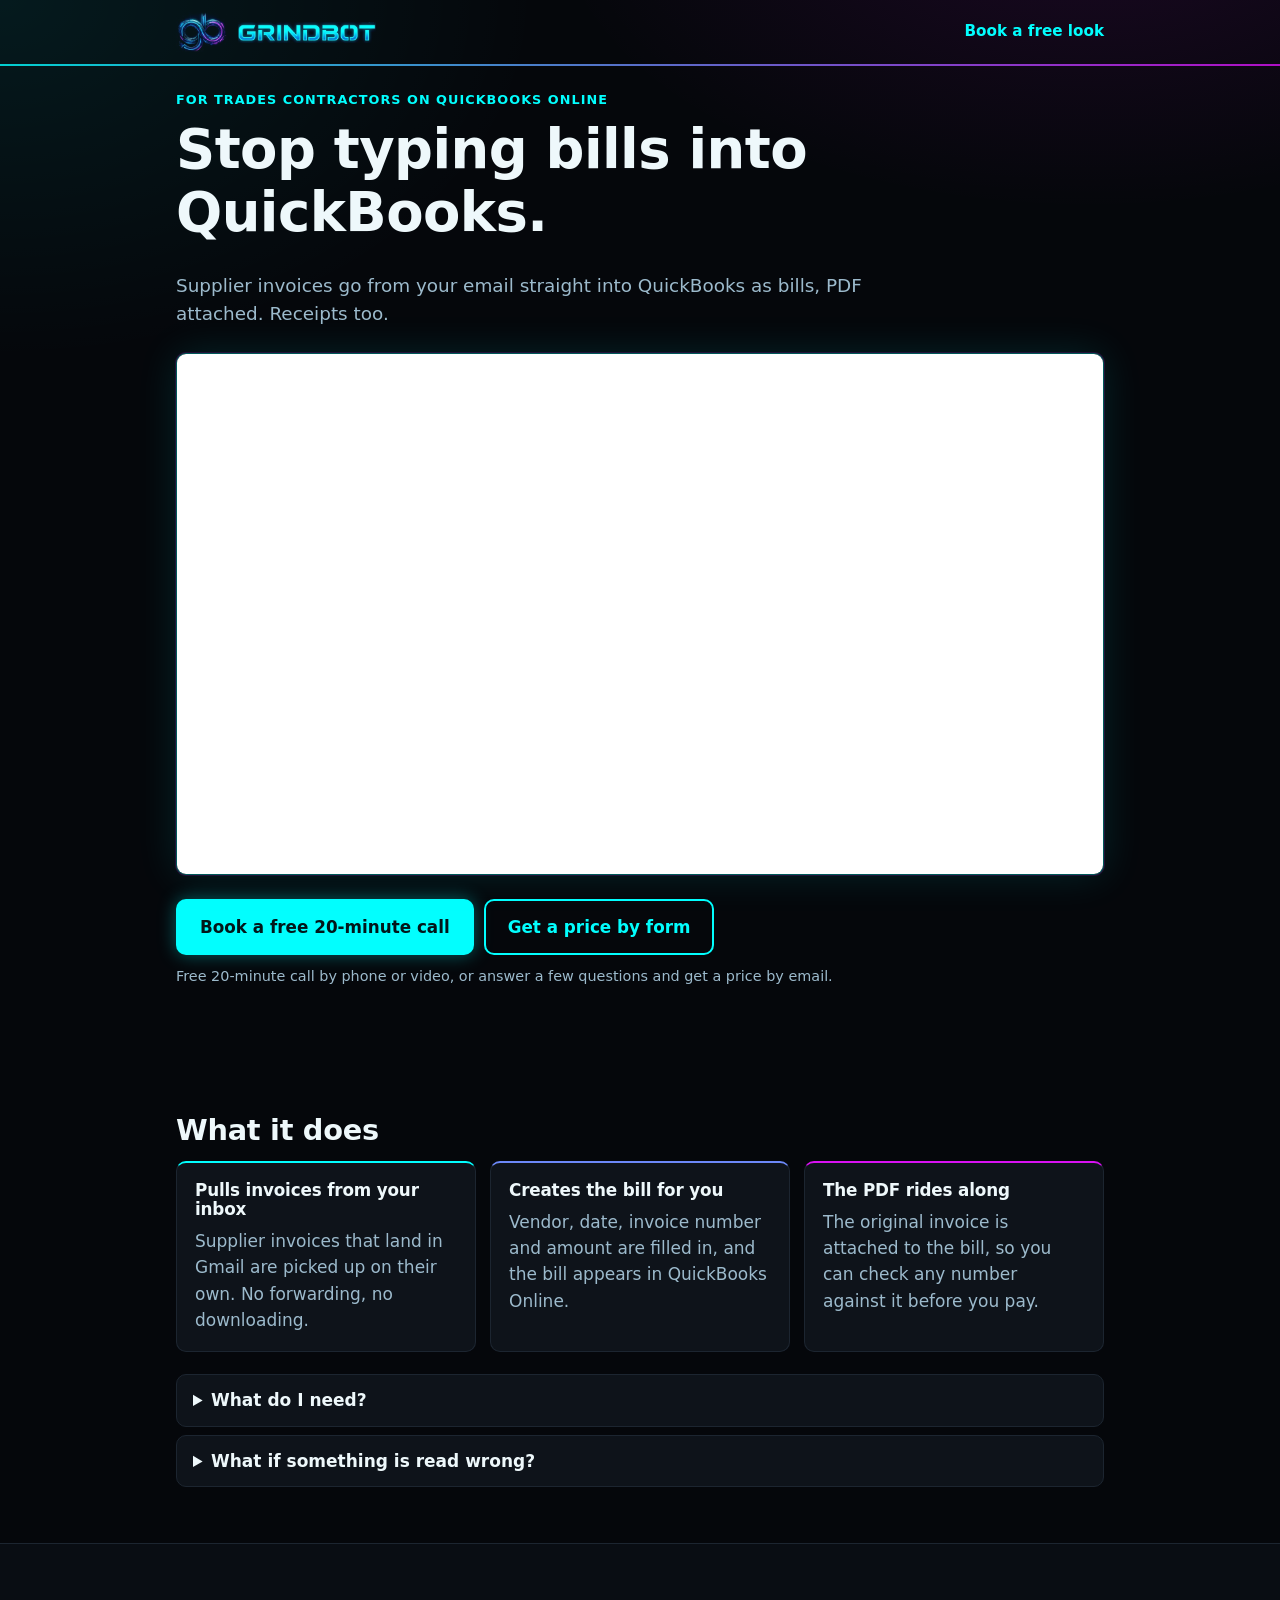
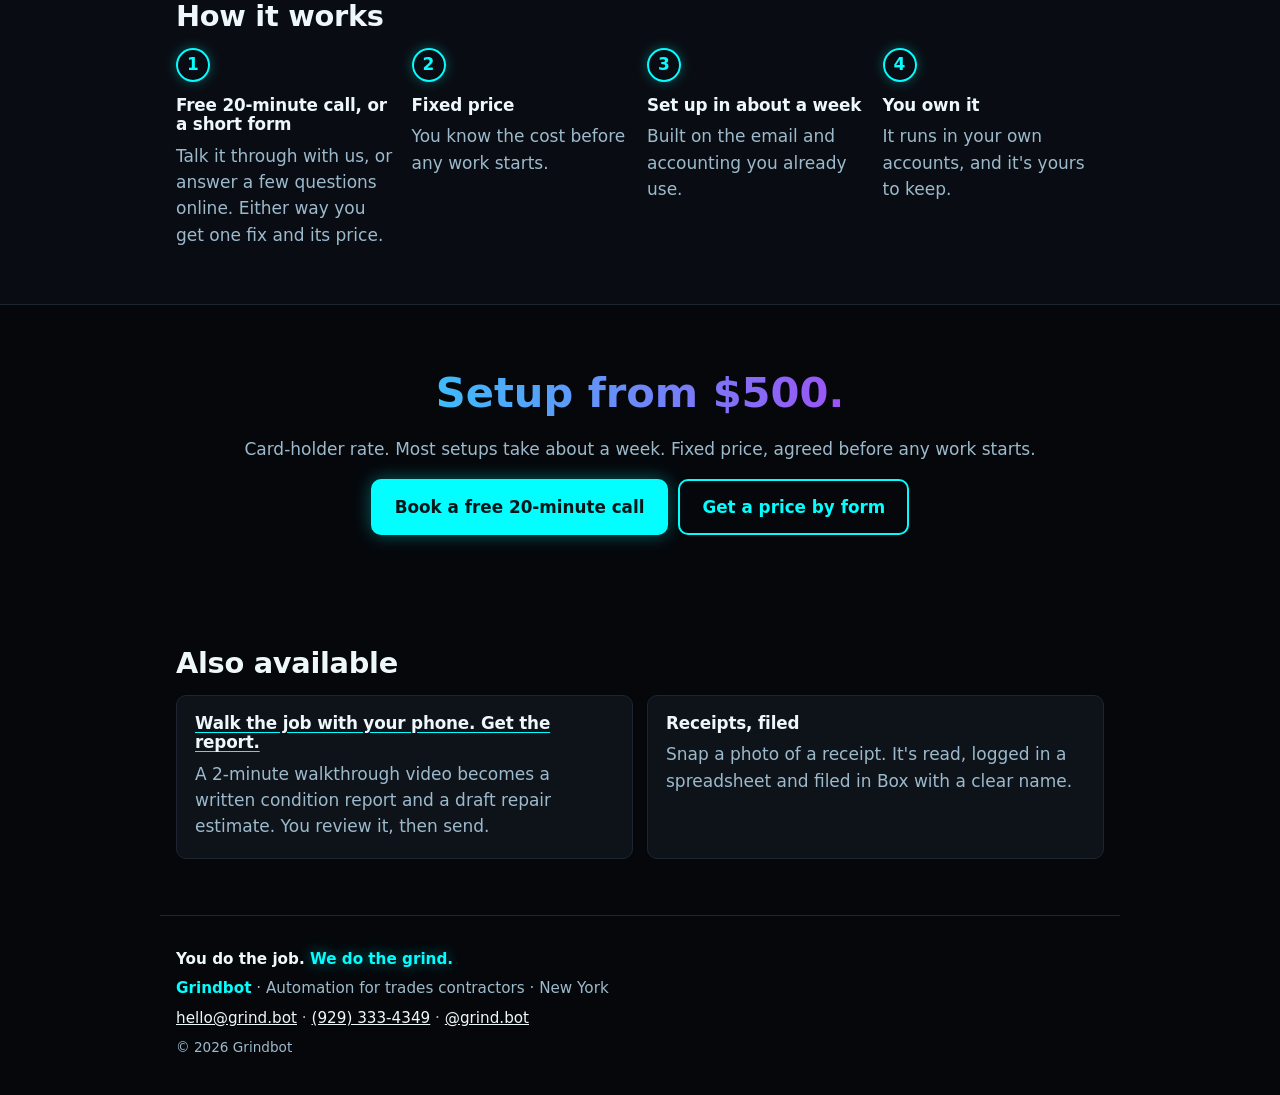
==== bills/index.html @ a60e8f36 "grind.bot landing page" ====
<!doctype html>
<html lang="en">
<head>
<meta charset="utf-8">
<meta name="viewport" content="width=device-width, initial-scale=1">
<title>Grindbot · Stop typing bills into QuickBooks.</title>
<meta name="description" content="Supplier invoices go from your email straight into QuickBooks as bills, PDF attached. Receipts too.">
<meta property="og:title" content="Grindbot · Stop typing bills into QuickBooks.">
<meta property="og:description" content="Supplier invoices go from your email straight into QuickBooks as bills, PDF attached. Receipts too.">
<meta property="og:url" content="https://grind.bot/bills/">
<meta property="og:type" content="website">
<meta property="og:image" content="https://grind.bot/assets/og.jpg">
<meta property="og:image:width" content="1200">
<meta property="og:image:height" content="630">
<meta name="twitter:card" content="summary_large_image">
<meta name="theme-color" content="#05070b">
<link rel="icon" type="image/png" href="/assets/favicon.png">
<link rel="apple-touch-icon" href="/assets/apple-touch-icon.png">
<link rel="stylesheet" href="/styles.css">
</head>
<body>
<header class="top">
  <a class="brand" href="/" aria-label="Grindbot home">
    <img class="art mark" src="/assets/mark.jpg" alt="" width="73" height="56">
    <img class="art wordmark" src="/assets/wordmark.jpg" alt="Grindbot" width="210" height="32">
  </a>
  <a class="top-cta" href="mailto:hello@grind.bot?subject=Free%2020-minute%20look">Book a free look</a>
</header>
<div class="rule"></div>
<main>

<section class="hero wrap">
  <p class="eyebrow">For trades contractors on QuickBooks Online</p>
  <h1>Stop typing bills into QuickBooks.</h1>
  <p class="sub">Supplier invoices go from your email straight into QuickBooks as bills, PDF attached. Receipts too.</p>
  <div class="frame"><iframe src="https://www.loom.com/embed/677e0976ae814b7481e7a5b7cdd43725?muted=true" title="Short demo: supplier invoice email to QuickBooks bill" loading="lazy" allowfullscreen></iframe></div>
  <div class="hero-cta"><div class="cta-pair"><a class="btn" href="mailto:hello@grind.bot?subject=Free%2020-minute%20look">Book a free 20-minute call</a><a class="btn btn-alt" href="https://forms.gle/ZjTnZTuziLZmVYBm9" target="_blank" rel="noopener">Get a price by form</a></div><p class="note">Free 20-minute call by phone or video, or answer a few questions and get a price by email.</p></div>
</section>

<section class="wrap">
  <h2>What it does</h2>
  <ul class="points"><li><h3>Pulls invoices from your inbox</h3><p>Supplier invoices that land in Gmail are picked up on their own. No forwarding, no downloading.</p></li><li><h3>Creates the bill for you</h3><p>Vendor, date, invoice number and amount are filled in, and the bill appears in QuickBooks Online.</p></li><li><h3>The PDF rides along</h3><p>The original invoice is attached to the bill, so you can check any number against it before you pay.</p></li></ul>
  <div class="faq"><details><summary>What do I need?</summary><p>QuickBooks Online. Gmail or Google Workspace works directly; other email works by forwarding supplier invoices to an inbox I set up for you. On QuickBooks Desktop? Ask on the call.</p></details><details><summary>What if something is read wrong?</summary><p>Every bill has the original PDF attached, so it&#x27;s quick to spot and fix before you pay it.</p></details></div>
</section>

<section class="band">
  <div class="wrap">
    <h2>How it works</h2>
    <ol class="steps"><li><h3>Free 20-minute call, or a short form</h3><p>Talk it through with us, or answer a few questions online. Either way you get one fix and its price.</p></li><li><h3>Fixed price</h3><p>You know the cost before any work starts.</p></li><li><h3>Set up in about a week</h3><p>Built on the email and accounting you already use.</p></li><li><h3>You own it</h3><p>It runs in your own accounts, and it&#x27;s yours to keep.</p></li></ol>
  </div>
</section>

<section class="wrap price">
  <p class="price-big">Setup from $500.</p>
  <p>Card-holder rate. Most setups take about a week. Fixed price, agreed before any work starts.</p>
  <div class="cta-pair"><a class="btn" href="mailto:hello@grind.bot?subject=Free%2020-minute%20look">Book a free 20-minute call</a><a class="btn btn-alt" href="https://forms.gle/ZjTnZTuziLZmVYBm9" target="_blank" rel="noopener">Get a price by form</a></div>
</section>

<section class="wrap">
  <h2>Also available</h2>
  <ul class="cards">
    <li><h3><a href="/video/">Walk the job with your phone. Get the report.</a></h3><p>A 2-minute walkthrough video becomes a written condition report and a draft repair estimate. You review it, then send.</p></li>
    <li><h3>Receipts, filed</h3><p>Snap a photo of a receipt. It&#x27;s read, logged in a spreadsheet and filed in Box with a clear name.</p></li>
  </ul>
</section>

</main>
<footer class="foot" id="contact">
  <p class="foot-tag">You do the job. <span>We do the grind.</span></p>
  <p class="foot-brand"><strong>Grindbot</strong> · Automation for trades contractors · New York</p>
  <p><a href="mailto:hello@grind.bot">hello@grind.bot</a> · <a href="tel:9293334349">(929) 333-4349</a> · <a href="https://instagram.com/grind.bot">@grind.bot</a></p>
  <p class="fine">&copy; 2026 Grindbot</p>
</footer>
<div class="sticky"><div class="cta-pair"><a class="btn btn-block" href="mailto:hello@grind.bot?subject=Free%2020-minute%20look">Book a free call</a><a class="btn btn-block btn-alt" href="https://forms.gle/ZjTnZTuziLZmVYBm9" target="_blank" rel="noopener">Get a price</a></div></div>

</body>
</html>
---- styles.css ----
/* Grindbot brand: near-black, neon cyan + magenta (from grindbot_brand.jpg) */
:root {
  color-scheme: dark;
  --paper: #05070b;
  --panel: #0e131a;
  --band: #090d13;
  --ink: #eef8fb;
  --muted: #9cbacc;          /* the "AUTOMATION" steel grey */
  --line: #1c2530;
  --cyan: #02fefe;
  --magenta: #d811f2;
  --accent: var(--cyan);
  --accent-ink: #02161a;
  --accent-hover: #7ffefe;
  --glow: 0 0 18px rgba(2, 254, 254, .35);
  --radius: 10px;
  --wrap: 960px;
}

* { box-sizing: border-box; }
html { -webkit-text-size-adjust: 100%; }
body {
  margin: 0;
  background:
    radial-gradient(900px 500px at 85% -10%, rgba(216, 17, 242, .10), transparent 60%),
    radial-gradient(900px 600px at 0% 0%, rgba(2, 254, 254, .08), transparent 60%),
    var(--paper);
  background-attachment: fixed;
  color: var(--ink);
  font: 17px/1.55 system-ui, -apple-system, "Segoe UI", Roboto, Helvetica, Arial, sans-serif;
  padding-bottom: 84px; /* room for the sticky button on phones */
}
a { color: inherit; }
h1, h2, h3 { line-height: 1.15; margin: 0 0 .5em; letter-spacing: -0.01em; }
h1 { font-size: clamp(2rem, 7vw, 3.4rem); font-weight: 800; }
h2 { font-size: clamp(1.35rem, 4vw, 1.8rem); font-weight: 750; }
h3 { font-size: 1.05rem; font-weight: 700; }
p { margin: 0 0 1em; }

.wrap { max-width: var(--wrap); margin: 0 auto; padding-inline: 16px; }
section { padding: 40px 0; }
section.band { background: var(--band); border-block: 1px solid var(--line); }

/* the brand art is black-backed: screen blending drops the black into the page */
.art { mix-blend-mode: screen; display: block; }

/* header */
.top {
  display: flex; align-items: center; justify-content: space-between; gap: 12px;
  max-width: var(--wrap); margin: 0 auto; padding: 12px 16px;
}
.brand { display: inline-flex; align-items: center; gap: 10px; text-decoration: none; }
.brand .mark { height: 40px; width: auto; }
.brand .wordmark { height: 21px; width: auto; }
.top-cta { font-weight: 650; color: var(--cyan); text-decoration: none; font-size: .95rem; white-space: nowrap; }
.top-cta:hover { text-decoration: underline; }

/* thin cyan -> magenta rule under the header */
.rule { height: 2px; background: linear-gradient(90deg, var(--cyan), var(--magenta)); opacity: .8; }

/* hero */
.hero { padding-top: 24px; }
.hero-art { width: min(340px, 78%); height: auto; margin: 0 auto 8px; }
/* tagline: "You do the job." white, "We do the grind." cyan */
.tagline { text-align: center; font-size: clamp(1.15rem, 3.6vw, 1.5rem); font-weight: 650; margin: 0 0 28px; }
.tagline span, .foot-tag span { color: var(--cyan); font-weight: 800; text-shadow: 0 0 14px rgba(2, 254, 254, .45); }
.foot-tag { color: var(--ink); font-weight: 650; }
.eyebrow { color: var(--cyan); font-weight: 700; text-transform: uppercase; letter-spacing: .08em; font-size: .8rem; margin-bottom: .75em; }
.sub { font-size: 1.15rem; color: var(--muted); max-width: 40em; }
.hero-cta { margin-top: 24px; }
.note { color: var(--muted); font-size: .9rem; margin-top: 10px; }

/* video */
.frame {
  position: relative; aspect-ratio: 16 / 9; width: 100%; margin-top: 24px;
  border-radius: var(--radius); overflow: hidden; background: #000;
  border: 1px solid rgba(2, 254, 254, .35);
  box-shadow: 0 0 0 1px rgba(216, 17, 242, .15), 0 0 40px rgba(2, 254, 254, .12);
}
.frame iframe { position: absolute; inset: 0; width: 100%; height: 100%; border: 0; }
.frame-empty {
  display: grid; place-content: center; text-align: center; gap: 6px; padding: 16px;
  background: repeating-linear-gradient(45deg, var(--panel), var(--panel) 12px, var(--band) 12px, var(--band) 24px);
  color: var(--muted);
}
.frame-empty span { font-weight: 700; color: var(--ink); }

/* buttons */
.btn {
  display: inline-block; background: var(--accent); color: var(--accent-ink);
  font-weight: 750; text-decoration: none; padding: 15px 24px; border-radius: var(--radius);
  font-size: 1.05rem; min-height: 48px; box-shadow: var(--glow);
}
.btn:hover { background: var(--accent-hover); }
.btn:focus-visible, a:focus-visible, summary:focus-visible { outline: 3px solid var(--magenta); outline-offset: 3px; }
.btn-block { display: block; text-align: center; }
/* second option: outlined, so "book a call" stays the main action */
.btn-alt { background: transparent; color: var(--cyan); box-shadow: inset 0 0 0 2px var(--cyan); }
.btn-alt:hover { background: rgba(2, 254, 254, .1); }
.cta-pair { display: flex; flex-wrap: wrap; gap: 10px; }
.price .cta-pair { justify-content: center; }
.sticky .cta-pair { display: grid; grid-template-columns: 1fr 1fr; gap: 8px; }
.sticky .btn { padding: 13px 10px; font-size: .95rem; }

/* lists */
.points, .cards, .steps { list-style: none; padding: 0; margin: 0; display: grid; gap: 14px; }
.points li, .cards li {
  background: var(--panel); border: 1px solid var(--line); border-radius: var(--radius); padding: 18px;
}
.points li { border-top: 2px solid var(--cyan); }
.points li:nth-child(2) { border-top-color: #6c88f8; }
.points li:nth-child(3) { border-top-color: var(--magenta); }
.points p, .cards p, .steps p { color: var(--muted); margin: 0; }
.cards h2 a, .cards h3 a { text-decoration-color: var(--cyan); text-underline-offset: 3px; }
.cards-lg .frame { margin-top: 14px; }

.steps { counter-reset: s; }
.steps li { counter-increment: s; position: relative; padding-left: 48px; min-height: 36px; }
.steps li::before {
  content: counter(s); position: absolute; left: 0; top: 0;
  width: 34px; height: 34px; border-radius: 50%; display: grid; place-items: center;
  background: transparent; color: var(--cyan); font-weight: 800;
  box-shadow: inset 0 0 0 2px var(--cyan), 0 0 12px rgba(2, 254, 254, .3);
}

/* faq */
.faq { margin-top: 22px; display: grid; gap: 8px; }
details { border: 1px solid var(--line); border-radius: var(--radius); padding: 12px 16px; background: var(--panel); }
summary { cursor: pointer; font-weight: 650; }
details p { margin: 10px 0 0; color: var(--muted); }

/* price */
.price { text-align: center; }
.price-big {
  font-size: clamp(1.8rem, 6vw, 2.6rem); font-weight: 800; margin-bottom: .25em;
  background: linear-gradient(90deg, var(--cyan), var(--magenta));
  -webkit-background-clip: text; background-clip: text; color: transparent;
}
.price p:not(.price-big) { color: var(--muted); }

/* footer */
.foot { max-width: var(--wrap); margin: 0 auto; padding: 32px 16px; border-top: 1px solid var(--line); color: var(--muted); font-size: .95rem; }
.foot p { margin: 0 0 .4em; }
.foot a { color: var(--ink); }
.foot-brand strong { color: var(--cyan); }
.fine { font-size: .85rem; }

/* sticky phone CTA */
.sticky {
  position: fixed; left: 0; right: 0; bottom: 0; padding: 12px 16px calc(12px + env(safe-area-inset-bottom));
  background: rgba(5, 7, 11, .9); border-top: 1px solid var(--line);
  backdrop-filter: blur(6px);
}

@media (max-width: 380px) {
  .brand .wordmark { display: none; }
}

@media (min-width: 720px) {
  body { padding-bottom: 0; }
  .sticky { display: none; }
  section { padding: 56px 0; }
  .points, .cards { grid-template-columns: repeat(auto-fit, minmax(240px, 1fr)); }
  .steps { grid-template-columns: repeat(4, 1fr); }
  .steps li { padding-left: 0; padding-top: 48px; }
}
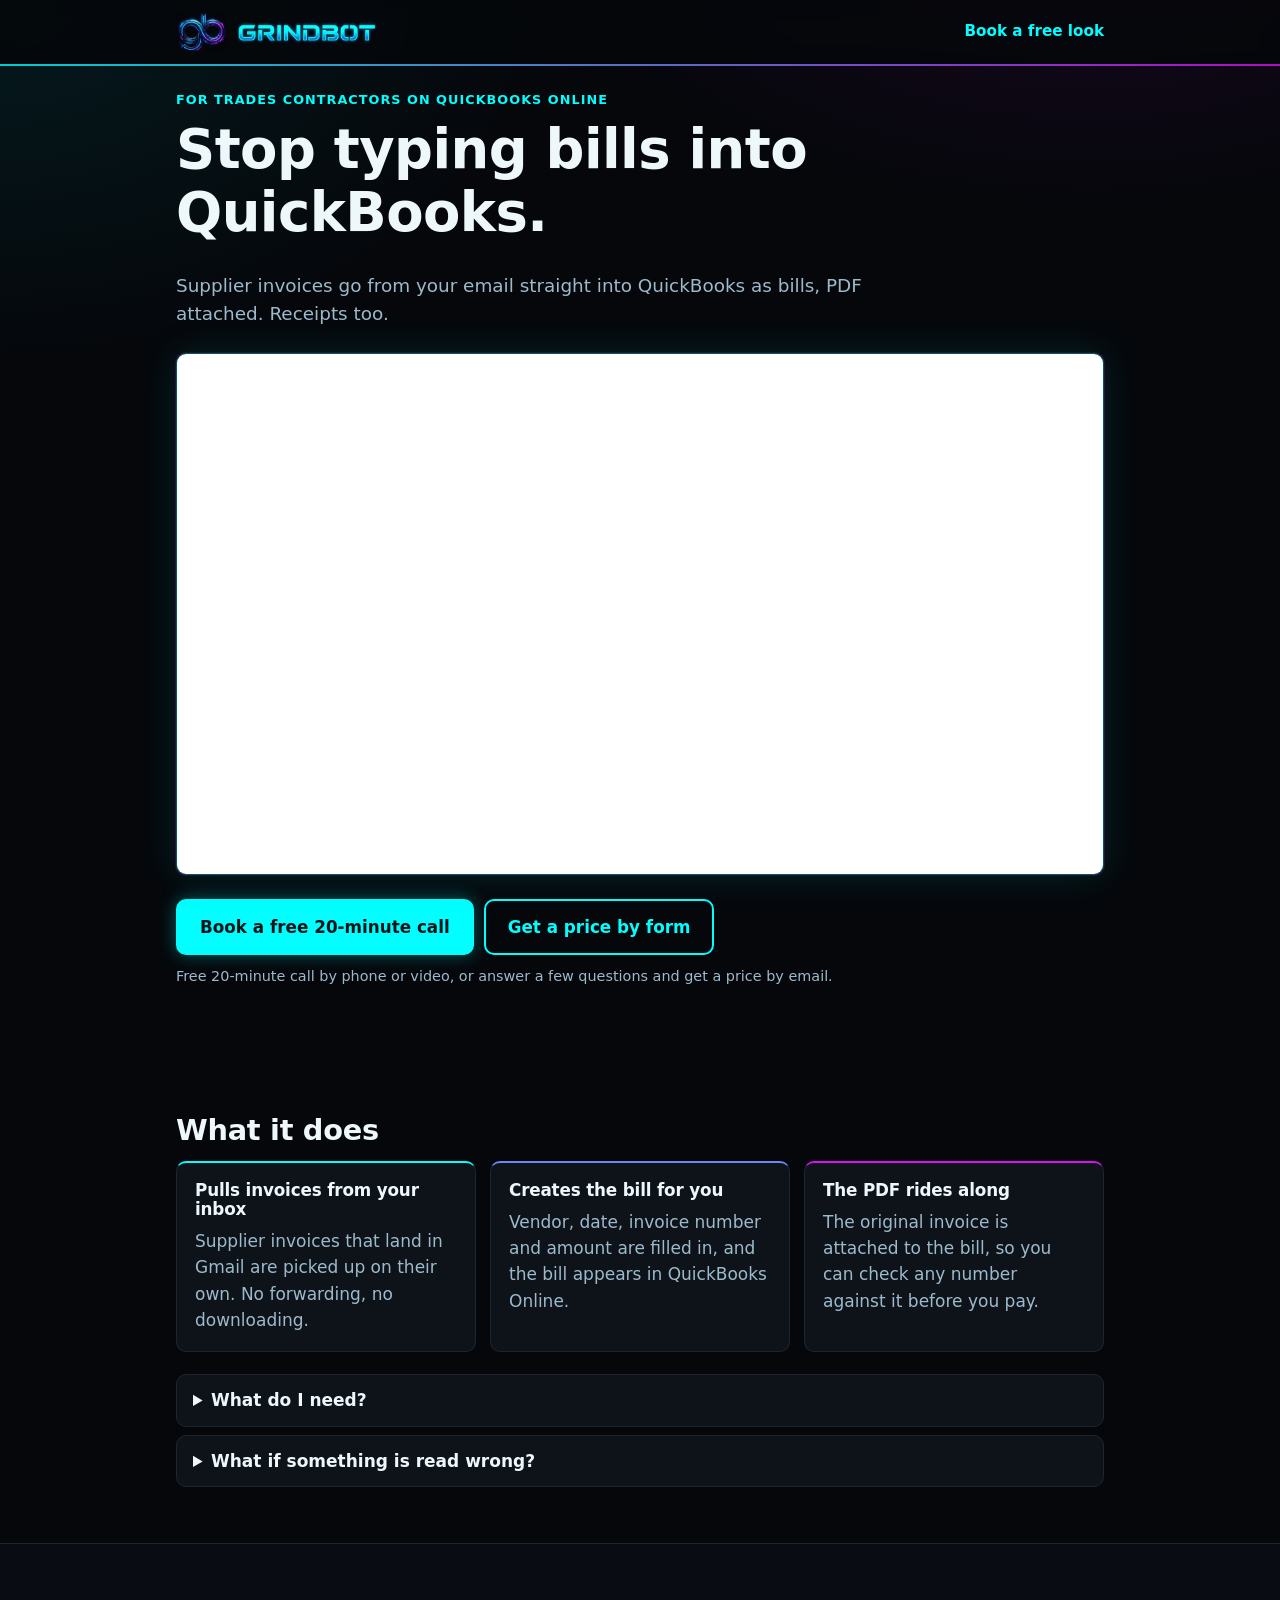
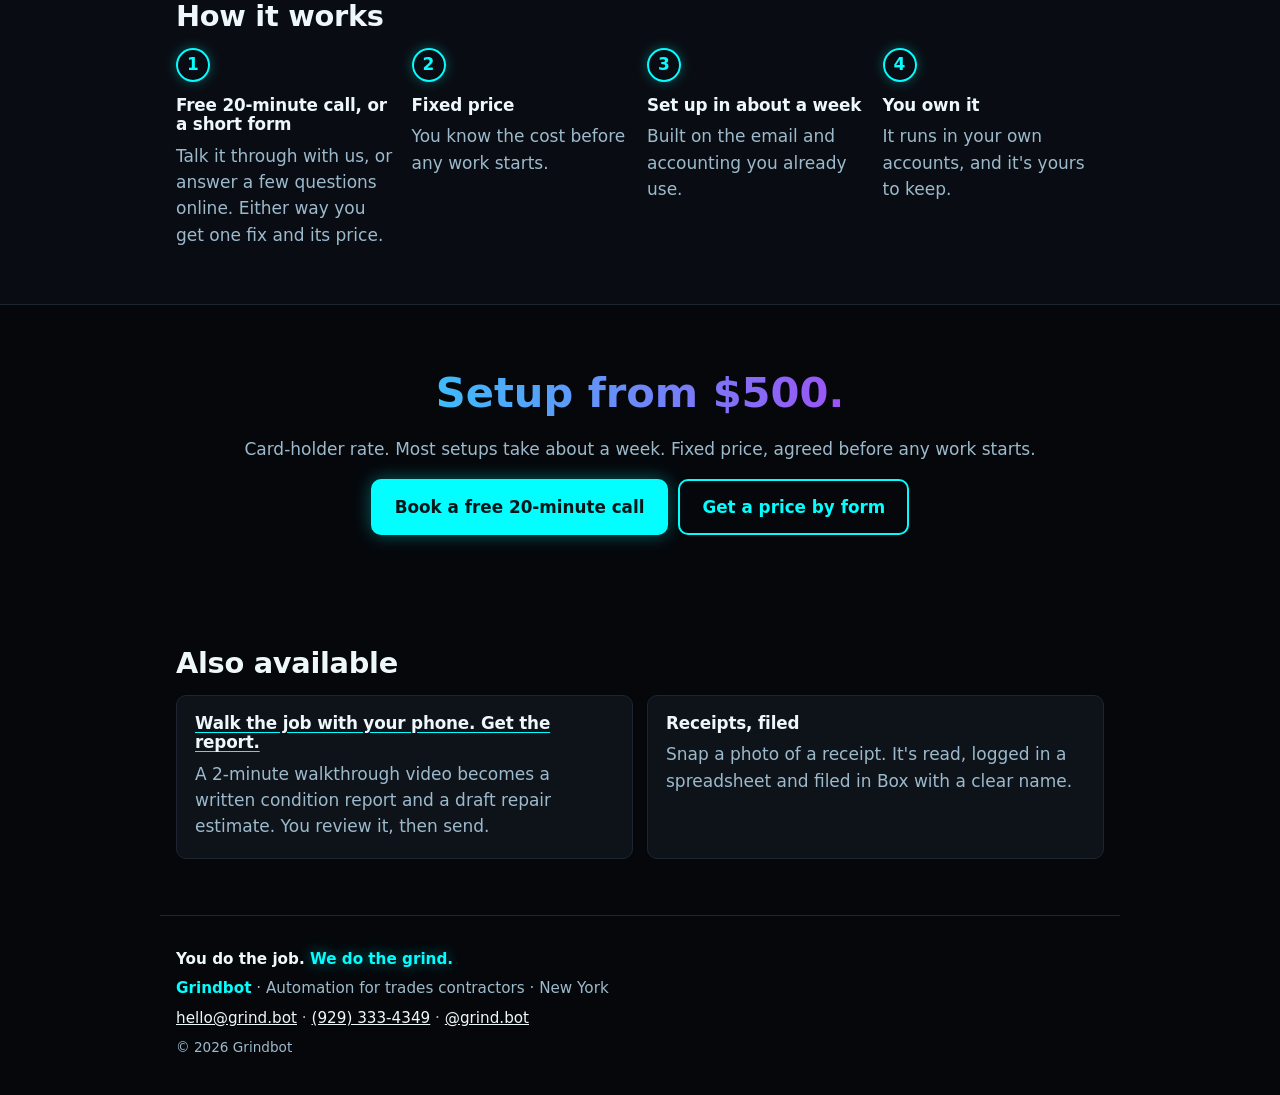
==== commit 4e2fb237: "Sticky header" ====
--- a/bills/index.html
+++ b/bills/index.html
@@ -19,14 +19,16 @@
 <link rel="stylesheet" href="/styles.css">
 </head>
 <body>
-<header class="top">
+<header class="site-head">
+<div class="top">
   <a class="brand" href="/" aria-label="Grindbot home">
     <img class="art mark" src="/assets/mark.jpg" alt="" width="73" height="56">
     <img class="art wordmark" src="/assets/wordmark.jpg" alt="Grindbot" width="210" height="32">
   </a>
   <a class="top-cta" href="mailto:hello@grind.bot?subject=Free%2020-minute%20look">Book a free look</a>
+</div>
+<div class="rule"></div>
 </header>
-<div class="rule"></div>
 <main>
 
 <section class="hero wrap">
--- a/styles.css
+++ b/styles.css
@@ -44,7 +44,13 @@
 /* the brand art is black-backed: screen blending drops the black into the page */
 .art { mix-blend-mode: screen; display: block; }
 
-/* header */
+/* header: stays at the top while the page scrolls */
+html { scroll-padding-top: 72px; }
+.site-head {
+  position: sticky; top: 0; z-index: 50;
+  background: rgba(5, 7, 11, .88);
+  -webkit-backdrop-filter: blur(8px); backdrop-filter: blur(8px);
+}
 .top {
   display: flex; align-items: center; justify-content: space-between; gap: 12px;
   max-width: var(--wrap); margin: 0 auto; padding: 12px 16px;
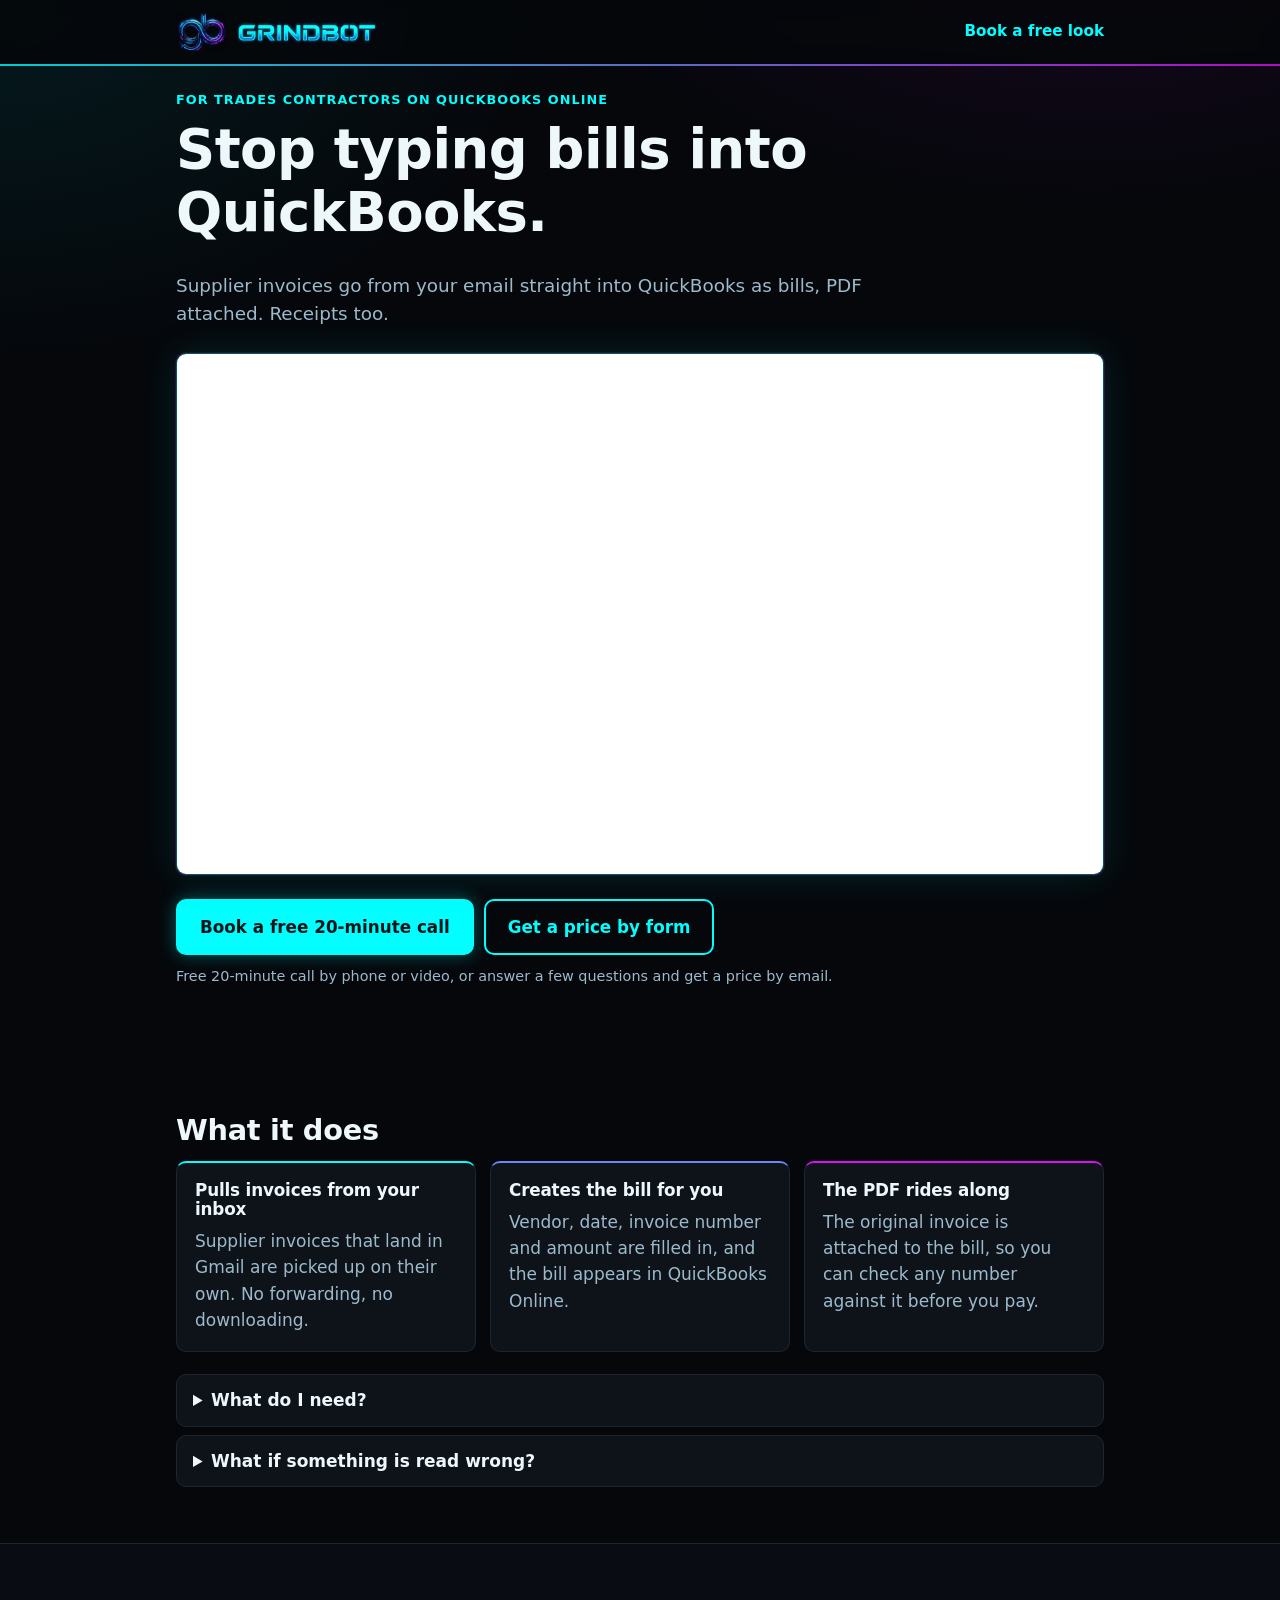
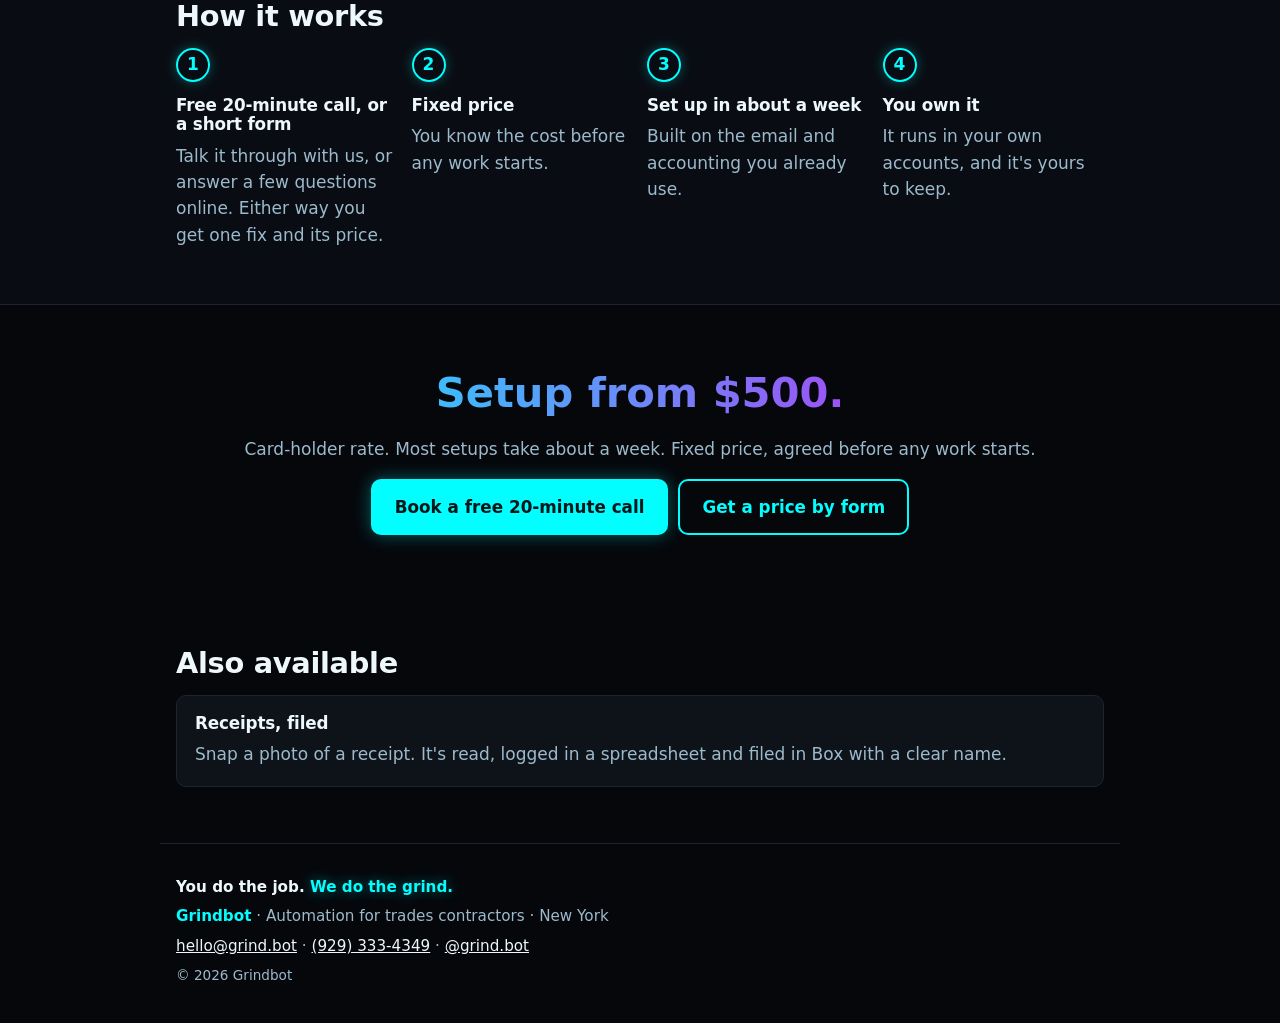
==== commit 1367b622: "Take down /video: walkthrough service parked Co-Authored-By: Claude Opus 5.5 <noreply@anthropic.com>" ====
--- a/bills/index.html
+++ b/bills/index.html
@@ -25,7 +25,7 @@
     <img class="art mark" src="/assets/mark.jpg" alt="" width="73" height="56">
     <img class="art wordmark" src="/assets/wordmark.jpg" alt="Grindbot" width="210" height="32">
   </a>
-  <a class="top-cta" href="mailto:hello@grind.bot?subject=Free%2020-minute%20look">Book a free look</a>
+  <a class="top-cta" href="https://calendly.com/grindbotauto/free-look">Book a free look</a>
 </div>
 <div class="rule"></div>
 </header>
@@ -36,7 +36,7 @@
   <h1>Stop typing bills into QuickBooks.</h1>
   <p class="sub">Supplier invoices go from your email straight into QuickBooks as bills, PDF attached. Receipts too.</p>
   <div class="frame"><iframe src="https://www.loom.com/embed/677e0976ae814b7481e7a5b7cdd43725?muted=true" title="Short demo: supplier invoice email to QuickBooks bill" loading="lazy" allowfullscreen></iframe></div>
-  <div class="hero-cta"><div class="cta-pair"><a class="btn" href="mailto:hello@grind.bot?subject=Free%2020-minute%20look">Book a free 20-minute call</a><a class="btn btn-alt" href="https://forms.gle/ZjTnZTuziLZmVYBm9" target="_blank" rel="noopener">Get a price by form</a></div><p class="note">Free 20-minute call by phone or video, or answer a few questions and get a price by email.</p></div>
+  <div class="hero-cta"><div class="cta-pair"><a class="btn" href="https://calendly.com/grindbotauto/free-look">Book a free 20-minute call</a><a class="btn btn-alt" href="https://forms.gle/ZjTnZTuziLZmVYBm9" target="_blank" rel="noopener">Get a price by form</a></div><p class="note">Free 20-minute call by phone or video, or answer a few questions and get a price by email.</p></div>
 </section>
 
 <section class="wrap">
@@ -55,13 +55,12 @@
 <section class="wrap price">
   <p class="price-big">Setup from $500.</p>
   <p>Card-holder rate. Most setups take about a week. Fixed price, agreed before any work starts.</p>
-  <div class="cta-pair"><a class="btn" href="mailto:hello@grind.bot?subject=Free%2020-minute%20look">Book a free 20-minute call</a><a class="btn btn-alt" href="https://forms.gle/ZjTnZTuziLZmVYBm9" target="_blank" rel="noopener">Get a price by form</a></div>
+  <div class="cta-pair"><a class="btn" href="https://calendly.com/grindbotauto/free-look">Book a free 20-minute call</a><a class="btn btn-alt" href="https://forms.gle/ZjTnZTuziLZmVYBm9" target="_blank" rel="noopener">Get a price by form</a></div>
 </section>
 
 <section class="wrap">
   <h2>Also available</h2>
   <ul class="cards">
-    <li><h3><a href="/video/">Walk the job with your phone. Get the report.</a></h3><p>A 2-minute walkthrough video becomes a written condition report and a draft repair estimate. You review it, then send.</p></li>
     <li><h3>Receipts, filed</h3><p>Snap a photo of a receipt. It&#x27;s read, logged in a spreadsheet and filed in Box with a clear name.</p></li>
   </ul>
 </section>
@@ -73,7 +72,7 @@
   <p><a href="mailto:hello@grind.bot">hello@grind.bot</a> · <a href="tel:9293334349">(929) 333-4349</a> · <a href="https://instagram.com/grind.bot">@grind.bot</a></p>
   <p class="fine">&copy; 2026 Grindbot</p>
 </footer>
-<div class="sticky"><div class="cta-pair"><a class="btn btn-block" href="mailto:hello@grind.bot?subject=Free%2020-minute%20look">Book a free call</a><a class="btn btn-block btn-alt" href="https://forms.gle/ZjTnZTuziLZmVYBm9" target="_blank" rel="noopener">Get a price</a></div></div>
-
+<div class="sticky"><div class="cta-pair"><a class="btn btn-block" href="https://calendly.com/grindbotauto/free-look">Book a free call</a><a class="btn btn-block btn-alt" href="https://forms.gle/ZjTnZTuziLZmVYBm9" target="_blank" rel="noopener">Get a price</a></div></div>
+<script data-goatcounter="https://grindbot.goatcounter.com/count" async src="https://gc.zgo.at/count.js"></script>
 </body>
 </html>
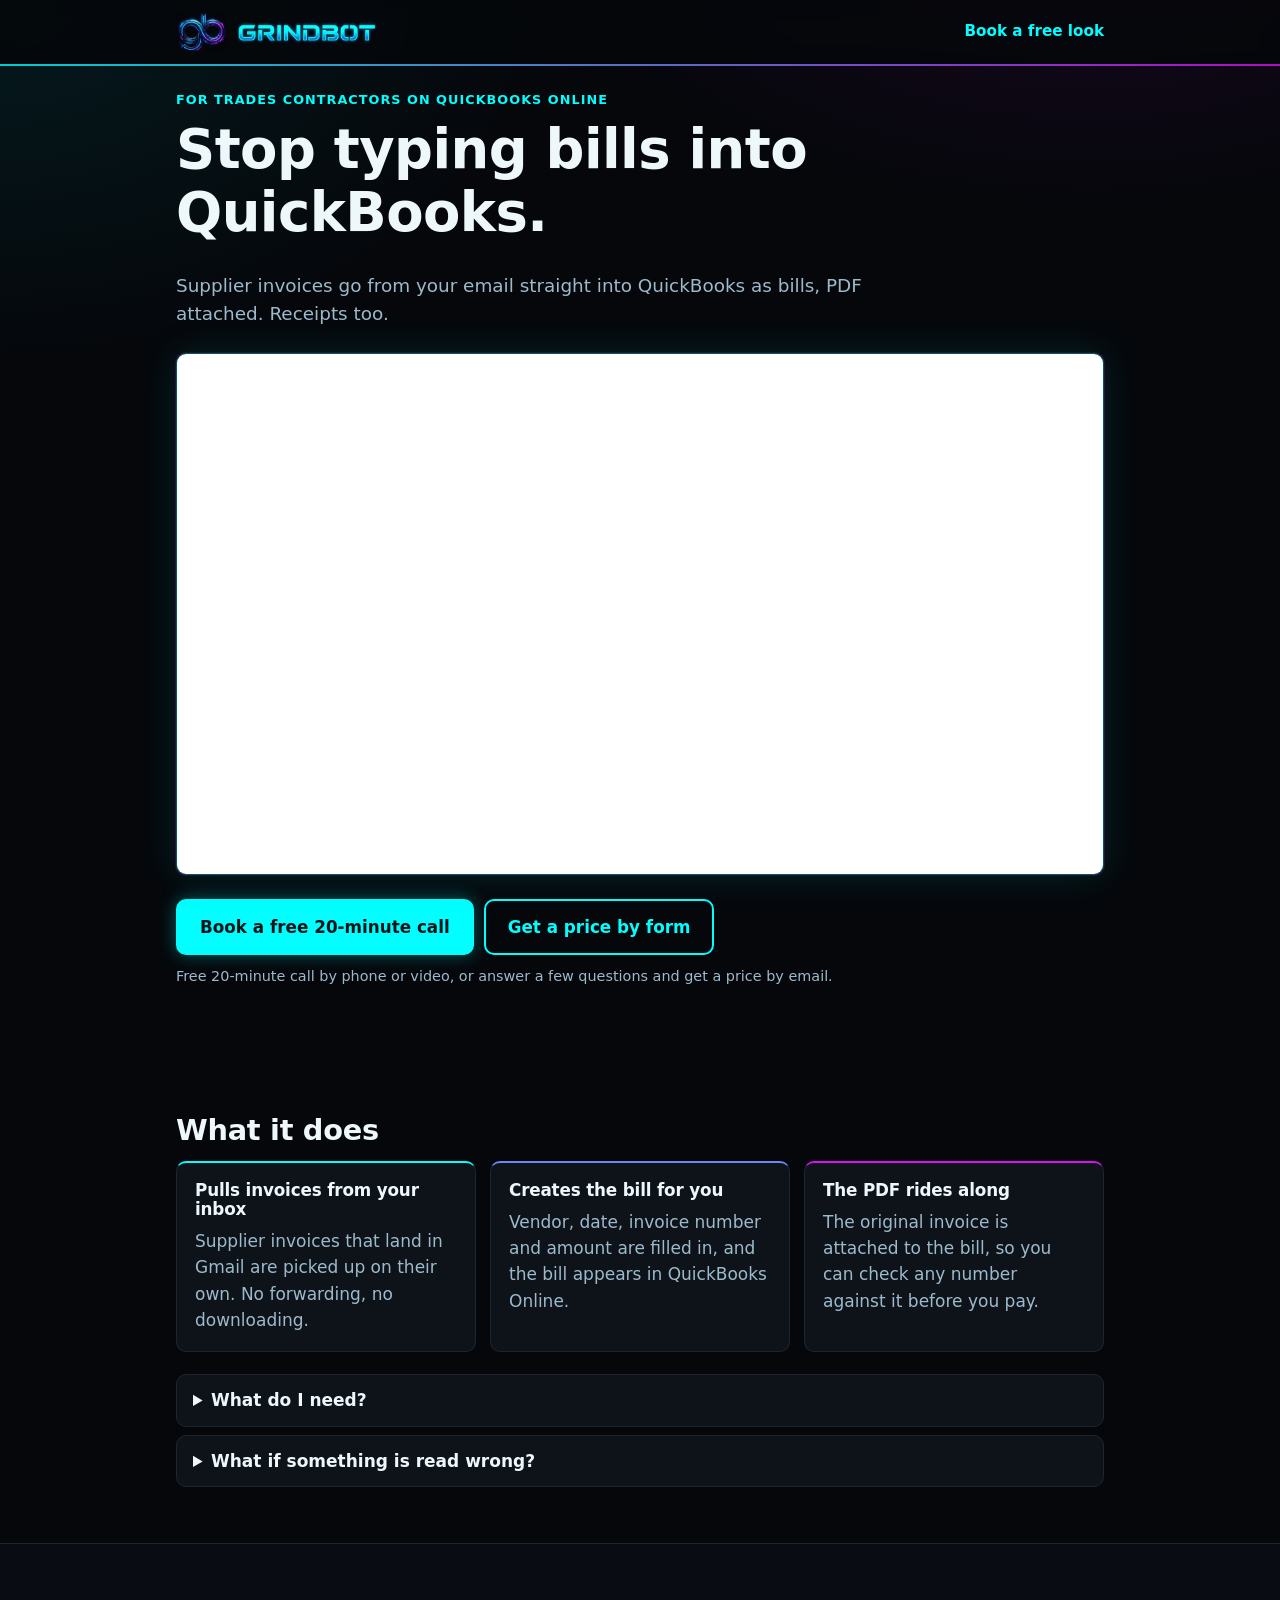
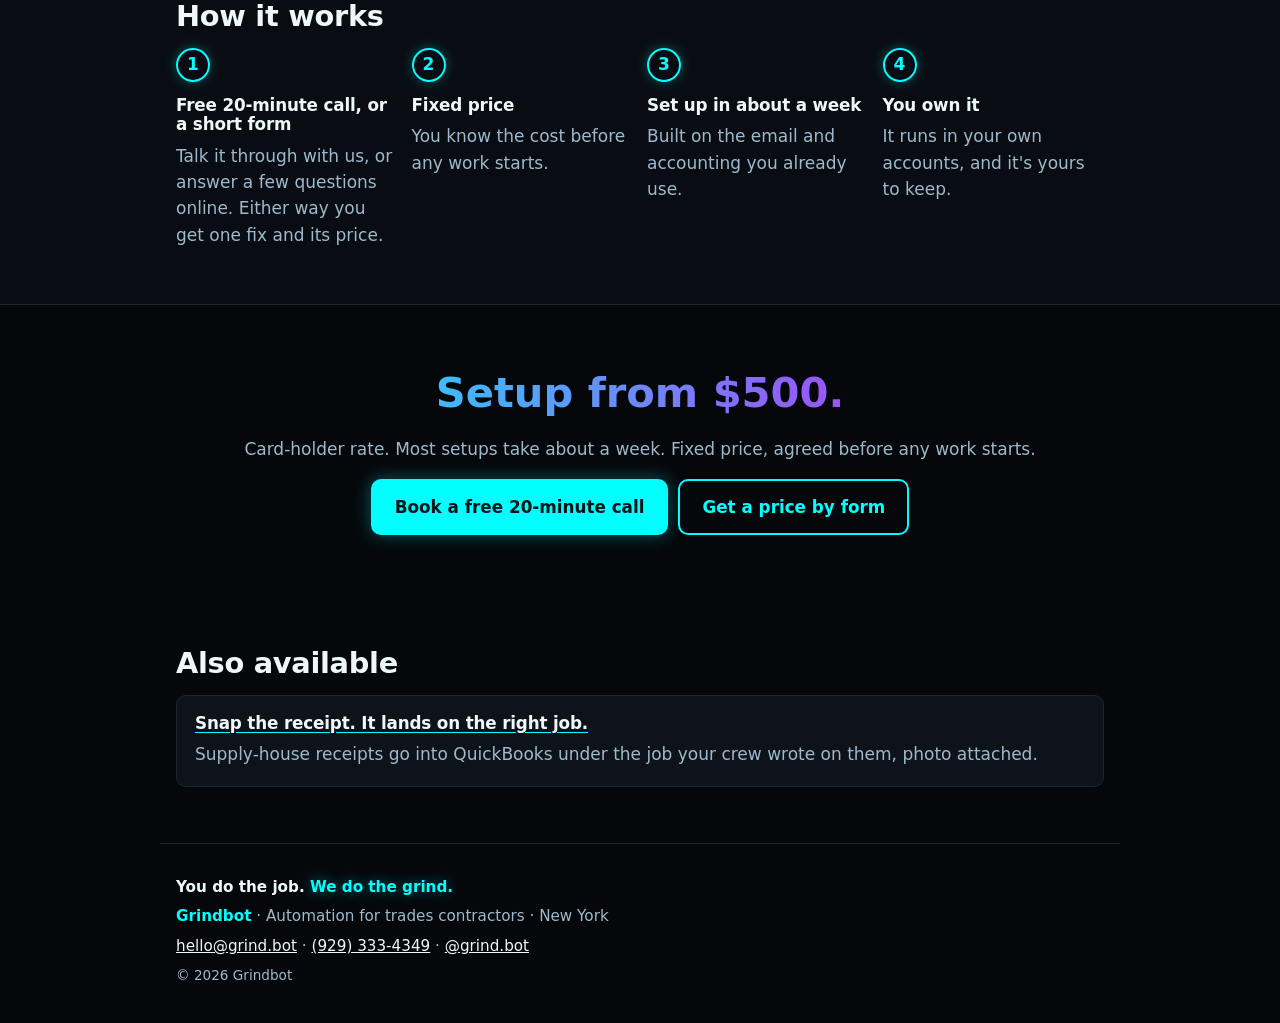
==== commit 3ab7e9ab: "Add /receipts page with the receipts demo video Co-Authored-By: Claude Opus 5.5 <noreply@anthropic.c" ====
--- a/bills/index.html
+++ b/bills/index.html
@@ -61,7 +61,8 @@
 <section class="wrap">
   <h2>Also available</h2>
   <ul class="cards">
-    <li><h3>Receipts, filed</h3><p>Snap a photo of a receipt. It&#x27;s read, logged in a spreadsheet and filed in Box with a clear name.</p></li>
+    <li><h3><a href="/receipts/">Snap the receipt. It lands on the right job.</a></h3><p>Supply-house receipts go into QuickBooks under the job your crew wrote on them, photo attached.</p></li>
+    
   </ul>
 </section>
 
